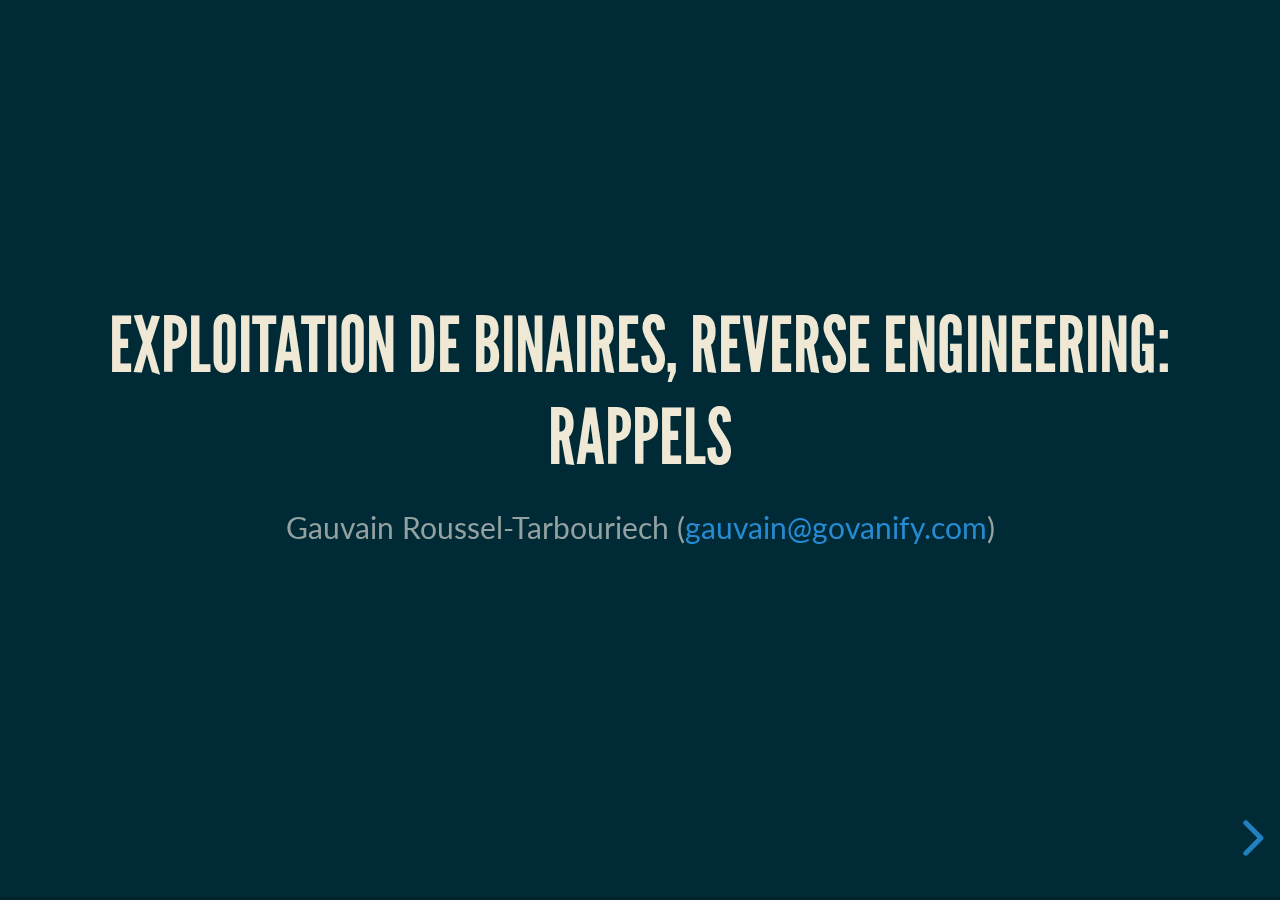
==== cours/99_rappels/slides/html/index.html @ c76b4693 "premiere version des rappels" ====
<!doctype html>
<html>
    <head>
        <meta charset="utf-8">
        <meta name="viewport" content="width=device-width, initial-scale=1.0, maximum-scale=1.0, user-scalable=no">

        <title>reveal.js</title>

        <link rel="stylesheet" href="css/reset.css">
        <link rel="stylesheet" href="css/reveal.css">
        <link rel="stylesheet" href="css/theme/moon.css">

        <!-- Theme used for syntax highlighting of code -->
        <link rel="stylesheet" href="lib/css/monokai.css">

        <!-- Printing and PDF exports -->
        <script>
            var link = document.createElement( 'link' );
link.rel = 'stylesheet';
link.type = 'text/css';
link.href = window.location.search.match( /print-pdf/gi ) ? 'css/print/pdf.css' : 'css/print/paper.css';
document.getElementsByTagName( 'head' )[0].appendChild( link );
        </script>
        <style>

section.ppc, div.log {
    -moz-box-sizing: border-box; -webkit-box-sizing: border-box; box-sizing: border-box;
}

table.sw, table.sw td, table.sw th {
    font-size: 90%;
    border-collapse: collapse;
    line-height: 1.2em;
    vertical-align: middle;
}

table.sw td {
    padding: 10px;
    border: 4px solid #EBE6D6;
}

table.sw th {
    padding: 10px;
    text-align: center;
    border: none;
    font-size: 130%;
}

table.ppc, table.ppc td, table.ppc th {
    font-size: 90%;
    border-collapse: collapse;
    line-height: 1.2em;
    vertical-align: middle;
}

table.ppc th, table.ppc td {
    padding: 10px;
    border: 4px solid #EBE6D6;
}
table.ppc .h td {
    width: 22%;
}
table.ppc th {
    width: 11%;
    text-align: center;
    font-family: monospace;
    font-size: 80%;
}
table.ppc tr.h td {
    font-weight: bold;
    text-align: center;
}
table.ppc code {
    font-size: 80%;
}
table.ppc td.dis {
    color: #355;
    background-color: #001c22;
    text-align: center;
    font-size: 75%;
}

table.ppc .active {
    background-color: #003c36;
    color: #c3d1d1;
}
table.ppc tr:first-child .active {
    background-color: #005036;
    color: #ebe6d6;
}
table.ppc tr:nth-child(5) td {
    height: 3.6em;
    text-align: center;
}
table.ppc tr:nth-child(4) td {
    height: 2.4em;
    text-align: center;
}
table.ppc .active.pc {
    background-color: #505c36;
}

table.ppc span.virt {
    font-size: 80%;
    font-weight: normal;
}

table.ppc .highlight {
    background-color: #502626;
}
table.ppc .highlight2 {
    background-color: #005026;
}

div.log {
    font-size: 90%;
    line-height: 1.2em;
    border: 4px solid #EBE6D6;
    margin-left: auto;
    margin-top: 10px;
    background-color: #00222a;
    height: 3.85em;
}
div.log p {
    margin: 0;
    display: block;
}
div.log p.old {
    color: #577;
}
div.log code {
    font-size: 90%;
    line-height: 1em;
}
div.logparent {
    display: table;
    width: 84%;
    margin-top: 35px;
    margin-left: 7%;
}
div.logparent > div {
    display: table-row;
}
div.logparent div.log {
    display: table-cell;
    color: yellow;
}
div.logparent div.loglabel {
    display: table-cell;
    text-align: right;
    padding-right: 20px;
    vertical-align: middle;
    width: 18%;
}

.hide {
    visibility: hidden;
}

.hl-yellow {
    color: #cc0;
}

.hl-white {
    color: #EBE6D6;
}

span.sha1sum {
    font-family: monospace;
    font-weight: bold;
    color: #eee;
}

span.overflow {
    background-color: #eee;
    color: #003c36;
    border: 1px solid #eee;
    border-radius: 5px;
}

section.waves svg {
    width: 1100px;
    height: 60px;
}

img.diagram {
    background: none !important;
    border: none !important;
    box-shadow: none !important;
}

        </style>
    </head>
    <body>
        <div class="reveal">
            <div class="slides">
                <section>
                    <h3>Exploitation de binaires, Reverse engineering: Rappels</h3>
                    <p>
                    <small>Gauvain Roussel-Tarbouriech (<a href="mailto:gauvain@govanify.com">gauvain@govanify.com</a>)</small>
                    </p>
                </section>

                <section>
                    <section>
                        <h2>Reverse engineering sous Ghidra</h2>
                        <p>
                        </p>
                        <p >Partez de ce que vous connaissez,
                        que ce soit un string ou l'entrypoint (si le binaire est
                        petit!)</p>
                        <p class="fragment" >Toutes les vues de Ghidra sont
                        synchronisées, sélectionnez dans une fenêtre pour voir
                        ce a quoi correspond cette selection dans une autre(i.e.
                        asm vs pseudocode)</p>

                    </section>
                    <section>
                        <h2>Pseudocode</h2>
                        <p>N'oubliez pas de retyper les variables et les
                        renommer selon vos déductions</p>
                        <p class="fragment" >Si un bout de code fait pas mal de
                        maths avec des constantes, cherchez ces constantes sur
                        votre moteur de recherche/GitHub</p> 
                        <p class="fragment" >Le pseucode n'est pas toujours
                        fiable, n'hésitez pas à comparer avec l'assembleur si
                        vous ne comprenez pas exactement une partie</p>
                    </section>
                    <section>
                        <h2>Pseudocode</h2>
                        <small>Si vous avez une variable pas
                            mal utilisée comme X+{1,2,3,4,8,...} alors c'est
                            surement soit un array soit une structure. Les
                            structures peuvent être créés automatiquement sous
                            ghira, et vous pouvez retyper la variable en array.
                            Gardez ce qui fait le plus sens!</small>
                        <img src="img/before-structs.png"></img>
                        <img src="img/after-structs.png"></img>
                    </section>
                    <section>
                        <h2>Les XRefs</h2>
                        <img src="img/xref.png"></img>
                        <p class="fragment" >Les XRefs vous permettent de
                        trouver comment et ou une fonction, constante ou valeur
                        globale est utilisée</p> 
                        <p class="fragment" >Lexique entre paranthèse: c = call,
                        R = read, W = write, * = inconnu</p>
                    </section>
                    <section>
                        <h2>Les XRefs</h2>
                        <p >Vous pouvez aussi trouver tous les
                        appels et utilisations de fonction dans une fonction
                        sélectionnée avec Windows&rarr;Function Call Trees</p> 
                        <img src="img/XRefs-tree.png"></img>
                    </section>
                    <section>
                        <h2>Reverse dynamique</h2>
                        <p class="fragment" >Utilisez gdb pour voir
                        dynamiquement comment certaines fonctions fonctionnent</p>
                        <p class="fragment" >Vous pouvez patcher temporairement
                        les valeurs de retour dans Ghidra pour voir si le
                        résultat est plus lisible dans le pseudocode right click
                        &rarr;Patch Instruction</p>
                    </section>


                </section>
                <section>

                    <section>
                        <h2>Mitigations</h2>
                        <p ><b>NX: No eXecute</b>:</br> rends la stack non exécutable.
                        Empêche l'exécution de shellcode</p>
                    </section>
                    <section>
                        <p ><b>ASLR: Address Space Layout
                            Randomization</b>:</br> rends les adresses de librairies, stack
                        et heap aléatoire à chaque exécution du programme.
                        Rends, entre autre, le ROP plus difficile</p>
                    </section>
                    <section>
                        <p ><b>PIE: Position Independant
                            Executable</b>:</br> mets le code assembleur du programme a une
                        région aléatoire de la mémoire à chaque exécution du
                        processus. Rends le ROP plus difficile</p>
                    </section>
                    <section>
                        <p ><b>Stack Cookie</b>:</br> Mets toute les variables
                        locales avant les variables de type buffer dans le stack et
                        ajoute une valeur
                        aléatoire avant la valeur de retour et la vérifie avant
                        chaque exécution. Rends le ROP plus difficile</p>
                    </section>
                </section>


                <section>
                    <section>
                        <h2>ROP</h2>
                        <p >Return Oriented Programming. C'est une technique
                        d'exploitation réutilisant du code déjà existant.
                        Indispensable si le NX est présent</p>
                        <p class="fragment" >Peux être exploité quand on peux
                        réécrire l'adresse de retour dans le stack(gràce a, par
                        exemple, un buffer overflow)</p>
                    </section>
                    <section>
                        <h2>Buffer overflow</h2>
                        <p >On écris par dela un buffer ce qui réécris l'adresse
                        de retour dans le stack</p>
                        <p class="fragment" >On peux savoir ou elle est réécrite
                        en créant un pattern de brujin et regardant quelle
                        valeur contient eip</p>
                        <p class="fragment" >Si le programme segfault avant de réécrire
                        cette adresse regardez la première valeur sur le stack
                        dans gdb au moment du ret fatidique</p>
                    </section>
                    <section>
                        <h2>Gadgets</h2>
                        <p>Un gadget est une partie de code assembleur finissant
                        par un ret, on peux en trouver avec <a
                           href="https://github.com/JonathanSalwan/ROPgadget">ROPgadget</a></p>
                        <p class="fragment">Ainsi le code s'exécute puis exécute
                        la prochaine adresse sur la ropchain</p>
                        <p class="fragment">Dans les prochaines slides, si le
                        registre dans lequel on pop n'est pas précisé il n'est
                        pas important, sinon il est crucial</p>
                    </section>

                    <section>
                        <h2>Arguments</h2>
                        <p>Chaque fonction prends des arguments soit sur le
                        stack soit sur un registre</p>
                        <p class="fragment">On peux le savoir pour une fonction
                        en particulier en regardant ghidra</p>
                        <p class="fragment">Si la fonction n'est pas présente,
                        faite un binaire de test sur la même plateforme avec la
                        même architecture! (32 vs 64bits)</p>
                    </section>
                    <section>
                        <h2>Arguments</h2>
                        <p>Exemple stack</p>
                        <img src="img/arg-stack.png"></img>
                        <p class="fragment" data-fragment-index="2">Exemple registre</p>
                        <img class="fragment" data-fragment-index="2" src="img/arg-reg.png"></img>
                    </section>
                    <section>
                        <h2>Arguments</h2>
                        <p>Imaginons que function_reg prenne en
                        argument le registre rdi et qu'on veuille faire l'appel
                        <code>function_reg(12)</code></p>
                    </section>
                    <section>
                        <h2>Arguments</h2>
                        <table class="ppc">
                            <tr>
                                <th class="pc">pop rdi; ret</th>
                                <th>12</th>
                                <th>fonction_reg</th>
                            </tr>
                            <tr>
                            </tr>
                        </table>
                        <div class="logparent">
                            <div class="log">
                                <p>rdi=inconnu</p>
                            </div>
                        </div>
                    </section>
                    <section>
                        <h2>Arguments</h2>
                        <table class="ppc">
                            <tr>
                                <th class="pc active">pop rdi; ret</th>
                                <th class="pc highlight">12</th>
                                <th>fonction_reg</th>
                            </tr>
                            <tr>
                            </tr>
                        </table>
                        <div class="logparent">
                            <div class="log">
                                <p class="old">rdi=inconnu</p>
                                <p>pop est exécuté, 12 est enlevé du stack, rdi=12</p>
                            </div>
                        </div>
                    </section>
                    <section>
                        <h2>Arguments</h2>
                        <table class="ppc">
                            <tr>
                                <th class="pc highlight">pop rdi; ret</th>
                                <th class="pc highlight">12</th>
                                <th>fonction_reg</th>
                            </tr>
                            <tr>
                            </tr>
                        </table>
                        <div class="logparent">
                            <div class="log">
                                <p class="old">rdi=inconnu</p>
                                <p class="old">pop est exécuté, 12 est enlevé du stack, rdi=12</p>
                                <p>ret est exécuté, on continue</p>
                            </div>
                        </div>
                    </section>
                    <section>
                        <h2>Arguments</h2>
                        <table class="ppc">
                            <tr>
                                <th class="pc highlight">pop rdi; ret</th>
                                <th class="pc highlight" >12</th>
                                <th class="pc active" >fonction_reg</th>
                            </tr>
                            <tr>
                            </tr>
                        </table>
                        <div class="logparent">
                            <div class="log">
                                <p class="old">pop est exécuté, 12 est enlevé du
                                stack, rdi=12</p>
                                <p class="old">ret est exécuté, on continue</p>
                                <p><code>function_reg</code> est exécuté</p>
                            </div>
                        </div>
                    </section>

                    <section>
                        <h2>Arguments</h2>
                        <p>Imaginons que function_stack prenne en
                            argument le Stack[+0x4] et qu'on veuille faire l'appel
                            <code>function_stack(12)</code></p>
                    </section>
                    <section>
                        <h2>Arguments</h2>
                        <table class="ppc">
                            <tr>
                                <th>Stack[0x0]</th>
                                <th>Stack[0x4]</th>
                                <th>Stack[0x8]</th>
                            </tr>
                            <tr>
                                <th>fonction_stack</th>
                                <th>pop; ret</th>
                                <th>12</th>
                            </tr>
                            <tr>
                            </tr>
                        </table>
                        <div class="logparent">
                            <div class="log">
                                <p><code>function_stack</code> n'est pas encore
                                appellé</p>
                            </div>
                        </div>

                    </section>
                    <section>
                        <h2>Arguments</h2>
                        <table class="ppc">
                            <tr>
                                <th class="pc highlight">Stack[-0x4]</th>
                                <th>Stack[0x0]</th>
                                <th class="pc active">Stack[0x4]</th>
                            </tr>
                            <tr>
                                <th class="pc highlight">fonction_stack</th>
                                <th>pop; ret</th>
                                <th class="pc active">12</th>
                            </tr>
                            <tr>
                            </tr>
                        </table>
                        <div class="logparent">
                            <div class="log">
                                <p class="old"><code>function_stack</code> n'est pas encore
                                appellé</p>
                                <p ><code>function_stack</code> est appelé, le stack se met à
                                jour, Stack[0x4] est utilisé comme argument</p>
                            </div>
                        </div>

                    </section>
                    <section>
                        <h2>Arguments</h2>
                        <table class="ppc">
                            <tr>
                                <th class="pc highlight">Stack[-0x8]</th>
                                <th class="pc highlight">Stack[-0x4]</th>
                                <th class="pc active">Stack[0x0]</th>
                            </tr>
                            <tr>
                                <th class="pc highlight">fonction_stack</th>
                                <th class="pc highlight">pop; ret</th>
                                <th class="pc active">12</th>
                            </tr>
                            <tr>
                            </tr>
                        </table>
                        <div class="logparent">
                            <div class="log">
                                <p class="old" ><code>function_stack</code> est appelé, le stack se met à
                                jour, Stack[0x4] est utilisé comme argument</p>
                                <p >Le stack est màj, pop est appellé et enlève
                                l'argument du stack</p>
                            </div>
                        </div>

                    </section>

                    <section>
                        <h2>Arguments</h2>
                        <table class="ppc">
                            <tr>
                                <th class="pc highlight">Stack[-0xC]</th>
                                <th class="pc highlight">Stack[-0x8]</th>
                                <th class="pc highlight">Stack[-0x4]</th>
                            </tr>
                            <tr>
                                <th class="pc highlight">fonction_stack</th>
                                <th class="pc highlight">pop; ret</th>
                                <th class="pc highlight">12</th>
                            </tr>
                            <tr>
                            </tr>
                        </table>
                        <div class="logparent">
                            <div class="log">
                                <p class="old">Le stack est màj, pop est appellé et enlève
                                l'argument du stack</p>
                                <p>Le stack est nettoyé, on peux continuer
                                l'exécution</p>
                            </div>
                        </div>

                    </section>




                    <section>
                        <h2>ret2libc</h2>
                        <p >On veux lancer un /bin/sh mais notre programme n'a
                        aucun gadget utile</p>
                        <ul>
                            <li class="fragment" >On obtiens l'adresse de la libc dans la
                                mémoire(infoleak)</li>
                            <li class="fragment" >On appelle system("/bin/sh")!</li>
                        </ul>
                        <p class="fragment"><b>Permets de palier au manque de gadgets utiles</b></p>
                    </section>
                    <section>
                        <h2>Infoleak</h2>
                        <p >2 cas possible pour du ROP/ret2libc:</p>
                        <ul>
                            <li class="fragment">Sans PIE et stack cookie: on peux faire une ropchain qui va
                                imprimer l'adresse de __libc_start_main
                                directement</li>
                            <li class="fragment">Avec PIE et stack cookie: on a besoin d'un infoleak nous
                                permettant de lire au minimum la stack. Un
                                string format peut faire l'affaire</li>
                        </ul>
                        <p class="fragment"><b>Un infoleak peut être utile dans bien d'autre cas!</b></p>
                    </section>




                </section>

                <section>
                    <h2>Race Condition</h2>
                    <p >Un bug logique dans lequel on peux modifier une variable
                    pendant que le programme l'utilise et ne la vérifie pas</p>
                    <p class="fragment" >Aussi appellée TOCTOU(Time Of Check
                    Time Of Use) pour les fous</p>
                    <p class="fragment" >Exemple: le programme écris dans un
                    fichier temporaire et le réutilise plus tard, on peux
                    réécrire ce fichier</p>
                </section>

                <section>
                    <h2>Command Injection</h2>
                    <p >Un bug logique possible lorsque l'on laisse
                    l'utilisateur renseigner des arguments d'une commande.</p>
                    <p class="fragment" >Si non sanitizé l'utilisateur peut
                    escape et exécuter les commandes qu'il veux, exemple: "cat
                    test;/bin/sh"</p>
                    <p class="fragment" >Un autre exemple connu: les
                    SQLi(injections SQL)</p>
                </section>

                <section>
                    <section>
                        <h2>Format String</h2>
                        <p >Un bug présent lorsqu'un programme printf un input que
                        l'utilisateur controle</p>
                        <p class="fragment" >Le printf charge ses arguments dans le
                        stack. Il est possible d'abuser cette technique afin de
                        jouer avec le stack</p>

                    </section>

                    <section>
                        <ul>
                            <li>%x: Affiche le paramètre en hexadécimal</li>
                            <li class="fragment" >%n: Ecris le nombre de charactères
                                imprimés dans l'argument traité en tant que liointeur</li>
                            <li class="fragment" >%.33d: Ecris 33 charactères</li>
                            <li class="fragment" >%2$x: affiche le second liaramètre dans
                                le stack. Fonctionne avec n'importe quels charactères
                                spéciaux de lirintf</li>
                        </ul>
                        <p class="fragment" >Exemple: %.65536d%35$n écris la valeur
                        65535(0x10000) sur l'élément liointé liar la 35ème valeur sur
                        le stack</p>
                    </section>
                </section>




            </div>
        </div>

        <script src="js/reveal.js"></script>

        <script>
            // More info about config & dependencies:
            // - https://github.com/hakimel/reveal.js#configuration
            // - https://github.com/hakimel/reveal.js#dependencies
            Reveal.initialize({
                hash: true,
                dependencies: [
                    { src: 'plugin/markdown/marked.js' },
                    { src: 'plugin/markdown/markdown.js' },
                    { src: 'plugin/highlight/highlight.js' },
                    { src: 'plugin/notes/notes.js', async: true }
                ]
            });
        </script>
    </body>
</html>
---- cours/99_rappels/slides/html/css/theme/moon.css ----
/**
 * Solarized Dark theme for reveal.js.
 * Author: Achim Staebler
 */
@import url(../../lib/font/league-gothic/league-gothic.css);
@import url(https://fonts.googleapis.com/css?family=Lato:400,700,400italic,700italic);
/**
 * Solarized colors by Ethan Schoonover
 */
html * {
  color-profile: sRGB;
  rendering-intent: auto; }

/*********************************************
 * GLOBAL STYLES
 *********************************************/
body {
  background: #002b36;
  background-color: #002b36; }

.reveal {
  font-family: "Lato", sans-serif;
  font-size: 40px;
  font-weight: normal;
  color: #93a1a1; }

::selection {
  color: #fff;
  background: #d33682;
  text-shadow: none; }

::-moz-selection {
  color: #fff;
  background: #d33682;
  text-shadow: none; }

.reveal .slides section,
.reveal .slides section > section {
  line-height: 1.3;
  font-weight: inherit; }

/*********************************************
 * HEADERS
 *********************************************/
.reveal h1,
.reveal h2,
.reveal h3,
.reveal h4,
.reveal h5,
.reveal h6 {
  margin: 0 0 20px 0;
  color: #eee8d5;
  font-family: "League Gothic", Impact, sans-serif;
  font-weight: normal;
  line-height: 1.2;
  letter-spacing: normal;
  text-transform: uppercase;
  text-shadow: none;
  word-wrap: break-word; }

.reveal h1 {
  font-size: 3.77em; }

.reveal h2 {
  font-size: 2.11em; }

.reveal h3 {
  font-size: 1.55em; }

.reveal h4 {
  font-size: 1em; }

.reveal h1 {
  text-shadow: none; }

/*********************************************
 * OTHER
 *********************************************/
.reveal p {
  margin: 20px 0;
  line-height: 1.3; }

/* Ensure certain elements are never larger than the slide itself */
.reveal img,
.reveal video,
.reveal iframe {
  max-width: 95%;
  max-height: 95%; }

.reveal strong,
.reveal b {
  font-weight: bold; }

.reveal em {
  font-style: italic; }

.reveal ol,
.reveal dl,
.reveal ul {
  display: inline-block;
  text-align: left;
  margin: 0 0 0 1em; }

.reveal ol {
  list-style-type: decimal; }

.reveal ul {
  list-style-type: disc; }

.reveal ul ul {
  list-style-type: square; }

.reveal ul ul ul {
  list-style-type: circle; }

.reveal ul ul,
.reveal ul ol,
.reveal ol ol,
.reveal ol ul {
  display: block;
  margin-left: 40px; }

.reveal dt {
  font-weight: bold; }

.reveal dd {
  margin-left: 40px; }

.reveal blockquote {
  display: block;
  position: relative;
  width: 70%;
  margin: 20px auto;
  padding: 5px;
  font-style: italic;
  background: rgba(255, 255, 255, 0.05);
  box-shadow: 0px 0px 2px rgba(0, 0, 0, 0.2); }

.reveal blockquote p:first-child,
.reveal blockquote p:last-child {
  display: inline-block; }

.reveal q {
  font-style: italic; }

.reveal pre {
  display: block;
  position: relative;
  width: 90%;
  margin: 20px auto;
  text-align: left;
  font-size: 0.55em;
  font-family: monospace;
  line-height: 1.2em;
  word-wrap: break-word;
  box-shadow: 0px 5px 15px rgba(0, 0, 0, 0.15); }

.reveal code {
  font-family: monospace;
  text-transform: none; }

.reveal pre code {
  display: block;
  padding: 5px;
  overflow: auto;
  max-height: 400px;
  word-wrap: normal; }

.reveal table {
  margin: auto;
  border-collapse: collapse;
  border-spacing: 0; }

.reveal table th {
  font-weight: bold; }

.reveal table th,
.reveal table td {
  text-align: left;
  padding: 0.2em 0.5em 0.2em 0.5em;
  border-bottom: 1px solid; }

.reveal table th[align="center"],
.reveal table td[align="center"] {
  text-align: center; }

.reveal table th[align="right"],
.reveal table td[align="right"] {
  text-align: right; }

.reveal table tbody tr:last-child th,
.reveal table tbody tr:last-child td {
  border-bottom: none; }

.reveal sup {
  vertical-align: super;
  font-size: smaller; }

.reveal sub {
  vertical-align: sub;
  font-size: smaller; }

.reveal small {
  display: inline-block;
  font-size: 0.6em;
  line-height: 1.2em;
  vertical-align: top; }

.reveal small * {
  vertical-align: top; }

/*********************************************
 * LINKS
 *********************************************/
.reveal a {
  color: #268bd2;
  text-decoration: none;
  -webkit-transition: color .15s ease;
  -moz-transition: color .15s ease;
  transition: color .15s ease; }

.reveal a:hover {
  color: #78b9e6;
  text-shadow: none;
  border: none; }

.reveal .roll span:after {
  color: #fff;
  background: #1a6091; }

/*********************************************
 * IMAGES
 *********************************************/
.reveal section img {
  margin: 15px 0px;
  background: rgba(255, 255, 255, 0.12);
  border: 4px solid #93a1a1;
  box-shadow: 0 0 10px rgba(0, 0, 0, 0.15); }

.reveal section img.plain {
  border: 0;
  box-shadow: none; }

.reveal a img {
  -webkit-transition: all .15s linear;
  -moz-transition: all .15s linear;
  transition: all .15s linear; }

.reveal a:hover img {
  background: rgba(255, 255, 255, 0.2);
  border-color: #268bd2;
  box-shadow: 0 0 20px rgba(0, 0, 0, 0.55); }

/*********************************************
 * NAVIGATION CONTROLS
 *********************************************/
.reveal .controls {
  color: #268bd2; }

/*********************************************
 * PROGRESS BAR
 *********************************************/
.reveal .progress {
  background: rgba(0, 0, 0, 0.2);
  color: #268bd2; }

.reveal .progress span {
  -webkit-transition: width 800ms cubic-bezier(0.26, 0.86, 0.44, 0.985);
  -moz-transition: width 800ms cubic-bezier(0.26, 0.86, 0.44, 0.985);
  transition: width 800ms cubic-bezier(0.26, 0.86, 0.44, 0.985); }

/*********************************************
 * PRINT BACKGROUND
 *********************************************/
@media print {
  .backgrounds {
    background-color: #002b36; } }
---- cours/99_rappels/slides/html/lib/css/monokai.css ----
/*
Monokai style - ported by Luigi Maselli - http://grigio.org
*/

.hljs {
  display: block;
  overflow-x: auto;
  padding: 0.5em;
  background: #272822;
  color: #ddd;
}

.hljs-tag,
.hljs-keyword,
.hljs-selector-tag,
.hljs-literal,
.hljs-strong,
.hljs-name {
  color: #f92672;
}

.hljs-code {
  color: #66d9ef;
}

.hljs-class .hljs-title {
  color: white;
}

.hljs-attribute,
.hljs-symbol,
.hljs-regexp,
.hljs-link {
  color: #bf79db;
}

.hljs-string,
.hljs-bullet,
.hljs-subst,
.hljs-title,
.hljs-section,
.hljs-emphasis,
.hljs-type,
.hljs-built_in,
.hljs-builtin-name,
.hljs-selector-attr,
.hljs-selector-pseudo,
.hljs-addition,
.hljs-variable,
.hljs-template-tag,
.hljs-template-variable {
  color: #a6e22e;
}

.hljs-comment,
.hljs-quote,
.hljs-deletion,
.hljs-meta {
  color: #75715e;
}

.hljs-keyword,
.hljs-selector-tag,
.hljs-literal,
.hljs-doctag,
.hljs-title,
.hljs-section,
.hljs-type,
.hljs-selector-id {
  font-weight: bold;
}
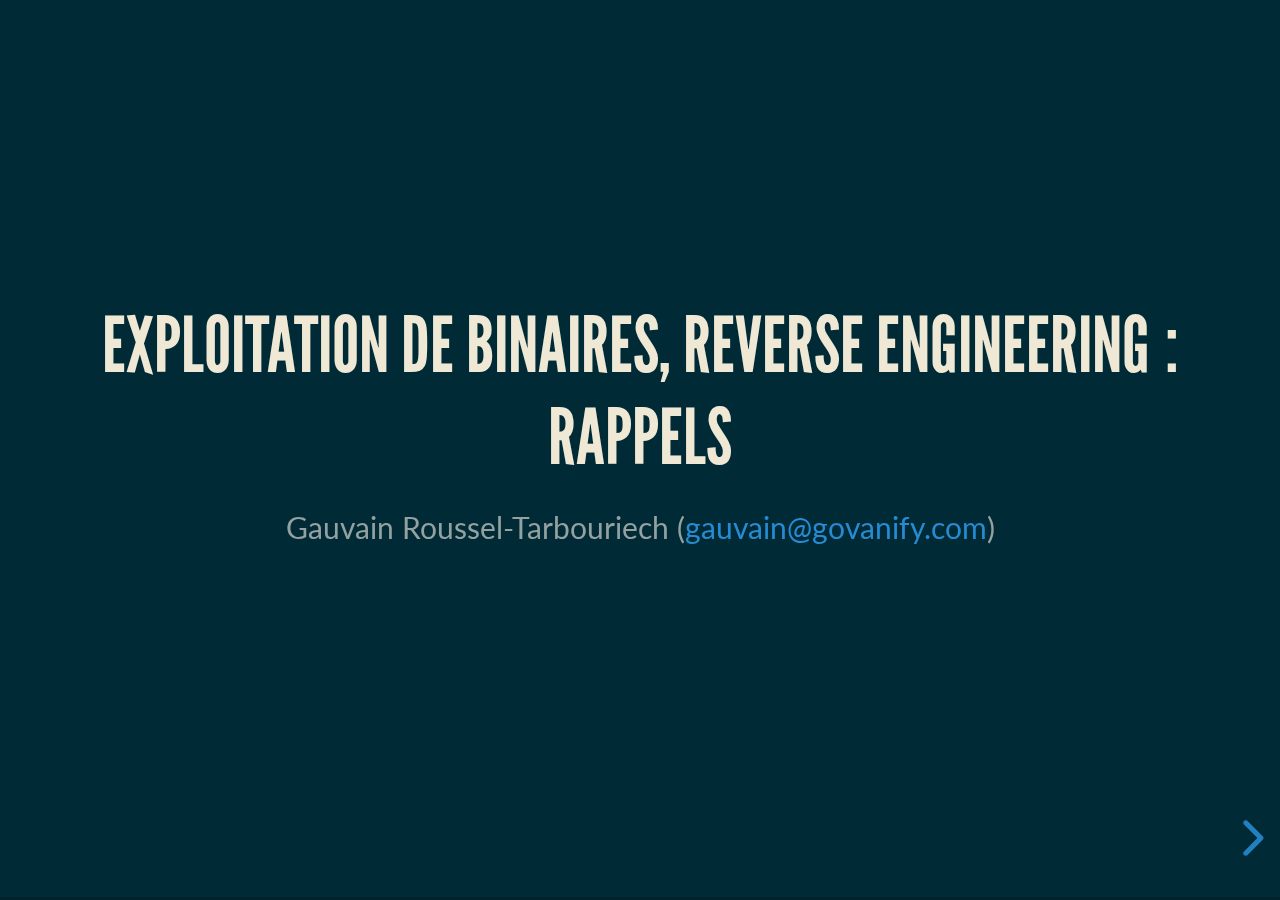
==== commit 1a9edb48: "proofread et fix" ====
--- a/cours/99_rappels/slides/html/index.html
+++ b/cours/99_rappels/slides/html/index.html
@@ -195,7 +195,7 @@
         <div class="reveal">
             <div class="slides">
                 <section>
-                    <h3>Exploitation de binaires, Reverse engineering: Rappels</h3>
+                    <h3>Exploitation de binaires, Reverse engineering : Rappels</h3>
                     <p>
                     <small>Gauvain Roussel-Tarbouriech (<a href="mailto:gauvain@govanify.com">gauvain@govanify.com</a>)</small>
                     </p>
@@ -207,33 +207,33 @@
                         <p>
                         </p>
                         <p >Partez de ce que vous connaissez,
-                        que ce soit un string ou l'entrypoint (si le binaire est
-                        petit!)</p>
+                        que ce soit un string ou l’entrypoint (si le binaire est
+                        petit !)</p>
                         <p class="fragment" >Toutes les vues de Ghidra sont
                         synchronisées, sélectionnez dans une fenêtre pour voir
-                        ce a quoi correspond cette selection dans une autre(i.e.
-                        asm vs pseudocode)</p>
+                        ce a quoi correspond cette selection dans une autre (c-à-d
+                        asm vs. pseudocode)</p>
 
                     </section>
                     <section>
                         <h2>Pseudocode</h2>
-                        <p>N'oubliez pas de retyper les variables et les
+                        <p>N’oubliez pas de retyper les variables et les
                         renommer selon vos déductions</p>
                         <p class="fragment" >Si un bout de code fait pas mal de
                         maths avec des constantes, cherchez ces constantes sur
                         votre moteur de recherche/GitHub</p> 
-                        <p class="fragment" >Le pseucode n'est pas toujours
-                        fiable, n'hésitez pas à comparer avec l'assembleur si
+                        <p class="fragment" >Le pseucode n’est pas toujours
+                        fiable, n’hésitez pas à comparer avec l’assembleur si
                         vous ne comprenez pas exactement une partie</p>
                     </section>
                     <section>
                         <h2>Pseudocode</h2>
                         <small>Si vous avez une variable pas
-                            mal utilisée comme X+{1,2,3,4,8,...} alors c'est
+                            mal utilisée comme X+{1,2,3,4,8,...} alors c’est
                             surement soit un array soit une structure. Les
                             structures peuvent être créés automatiquement sous
                             ghira, et vous pouvez retyper la variable en array.
-                            Gardez ce qui fait le plus sens!</small>
+                            Gardez ce qui fait le plus sens !</small>
                         <img src="img/before-structs.png"></img>
                         <img src="img/after-structs.png"></img>
                     </section>
@@ -243,7 +243,7 @@
                         <p class="fragment" >Les XRefs vous permettent de
                         trouver comment et ou une fonction, constante ou valeur
                         globale est utilisée</p> 
-                        <p class="fragment" >Lexique entre paranthèse: c = call,
+                        <p class="fragment" >Lexique entre paranthèse : c = call,
                         R = read, W = write, * = inconnu</p>
                     </section>
                     <section>
@@ -260,7 +260,7 @@
                         <p class="fragment" >Vous pouvez patcher temporairement
                         les valeurs de retour dans Ghidra pour voir si le
                         résultat est plus lisible dans le pseudocode right click
-                        &rarr;Patch Instruction</p>
+                        &rarr; Patch Instruction</p>
                     </section>
 
 
@@ -269,24 +269,24 @@
 
                     <section>
                         <h2>Mitigations</h2>
-                        <p ><b>NX: No eXecute</b>:</br> rends la stack non exécutable.
-                        Empêche l'exécution de shellcode</p>
-                    </section>
-                    <section>
-                        <p ><b>ASLR: Address Space Layout
-                            Randomization</b>:</br> rends les adresses de librairies, stack
+                        <p ><b>NX (No eXecute)</b> :</br> rend la stack non exécutable.
+                        Empêche l’exécution de shellcode</p>
+                    </section>
+                    <section>
+                        <p ><b>ASLR (Address Space Layout
+                            Randomization)</b> :</br> rend les adresses de librairies, stack
                         et heap aléatoire à chaque exécution du programme.
                         Rends, entre autre, le ROP plus difficile</p>
                     </section>
                     <section>
-                        <p ><b>PIE: Position Independant
-                            Executable</b>:</br> mets le code assembleur du programme a une
+                        <p ><b>PIE (Position Independant
+                            Executable)</b> :</br> met le code assembleur du programme a une
                         région aléatoire de la mémoire à chaque exécution du
                         processus. Rends le ROP plus difficile</p>
                     </section>
                     <section>
-                        <p ><b>Stack Cookie</b>:</br> Mets toute les variables
-                        locales avant les variables de type buffer dans le stack et
+                        <p ><b>Stack Cookie</b> :</br> met toutes les variables
+                        locales avant les variables de type buffer dans la stack et
                         ajoute une valeur
                         aléatoire avant la valeur de retour et la vérifie avant
                         chaque exécution. Rends le ROP plus difficile</p>
@@ -297,45 +297,45 @@
                 <section>
                     <section>
                         <h2>ROP</h2>
-                        <p >Return Oriented Programming. C'est une technique
-                        d'exploitation réutilisant du code déjà existant.
+                        <p >Return Oriented Programming. C’est une technique
+                        d’exploitation réutilisant du code déjà existant.
                         Indispensable si le NX est présent</p>
-                        <p class="fragment" >Peux être exploité quand on peux
-                        réécrire l'adresse de retour dans le stack(gràce a, par
+                        <p class="fragment" >Peut être exploité quand on peut
+                        réécrire l’adresse de retour dans la stack (grace à, par
                         exemple, un buffer overflow)</p>
                     </section>
                     <section>
                         <h2>Buffer overflow</h2>
-                        <p >On écris par dela un buffer ce qui réécris l'adresse
-                        de retour dans le stack</p>
-                        <p class="fragment" >On peux savoir ou elle est réécrite
+                        <p >On écrit par-delà un buffer ce qui réécrit l’adresse
+                        de retour dans la stack</p>
+                        <p class="fragment" >On peut savoir où elle est réécrite
                         en créant un pattern de brujin et regardant quelle
-                        valeur contient eip</p>
+			valeur contient <code>eip</code></p>
                         <p class="fragment" >Si le programme segfault avant de réécrire
-                        cette adresse regardez la première valeur sur le stack
-                        dans gdb au moment du ret fatidique</p>
+                        cette adresse regardez la première valeur sur la stack
+			dans gdb au moment du <code>ret</code> fatidique</p>
                     </section>
                     <section>
                         <h2>Gadgets</h2>
                         <p>Un gadget est une partie de code assembleur finissant
-                        par un ret, on peux en trouver avec <a
+                        par un ret, on peut en trouver avec <a
                            href="https://github.com/JonathanSalwan/ROPgadget">ROPgadget</a></p>
-                        <p class="fragment">Ainsi le code s'exécute puis exécute
+                        <p class="fragment">Ainsi le code s’exécute puis exécute
                         la prochaine adresse sur la ropchain</p>
                         <p class="fragment">Dans les prochaines slides, si le
-                        registre dans lequel on pop n'est pas précisé il n'est
+                        registre dans lequel on pop n’est pas précisé il n’est
                         pas important, sinon il est crucial</p>
                     </section>
 
                     <section>
                         <h2>Arguments</h2>
-                        <p>Chaque fonction prends des arguments soit sur le
+                        <p>Chaque fonction prends des arguments soit sur la
                         stack soit sur un registre</p>
-                        <p class="fragment">On peux le savoir pour une fonction
+                        <p class="fragment">On peut le savoir pour une fonction
                         en particulier en regardant ghidra</p>
-                        <p class="fragment">Si la fonction n'est pas présente,
-                        faite un binaire de test sur la même plateforme avec la
-                        même architecture! (32 vs 64bits)</p>
+                        <p class="fragment">Si la fonction n’est pas présente,
+                        faites un binaire de test sur la même plateforme avec la
+                        même architecture ! (32 vs. 64bits)</p>
                     </section>
                     <section>
                         <h2>Arguments</h2>
@@ -347,10 +347,10 @@
                     <section>
                         <h2>Arguments</h2>
                         <p>Imaginons que function_reg prenne en
-                        argument le registre rdi et qu'on veuille faire l'appel
+                        argument le registre rdi et qu’on veuille faire l’appel
                         <code>function_reg(12)</code></p>
                     </section>
-                    <section>
+                    <section data-transition="none">
                         <h2>Arguments</h2>
                         <table class="ppc">
                             <tr>
@@ -367,7 +367,7 @@
                             </div>
                         </div>
                     </section>
-                    <section>
+                    <section data-transition="none">
                         <h2>Arguments</h2>
                         <table class="ppc">
                             <tr>
@@ -381,11 +381,11 @@
                         <div class="logparent">
                             <div class="log">
                                 <p class="old">rdi=inconnu</p>
-                                <p>pop est exécuté, 12 est enlevé du stack, rdi=12</p>
-                            </div>
-                        </div>
-                    </section>
-                    <section>
+                                <p>pop est exécuté, 12 est enlevé de la stack, rdi=12</p>
+                            </div>
+                        </div>
+                    </section>
+                    <section data-transition="none">
                         <h2>Arguments</h2>
                         <table class="ppc">
                             <tr>
@@ -399,12 +399,12 @@
                         <div class="logparent">
                             <div class="log">
                                 <p class="old">rdi=inconnu</p>
-                                <p class="old">pop est exécuté, 12 est enlevé du stack, rdi=12</p>
+                                <p class="old">pop est exécuté, 12 est enlevé de la stack, rdi=12</p>
                                 <p>ret est exécuté, on continue</p>
                             </div>
                         </div>
                     </section>
-                    <section>
+                    <section data-transition="none">
                         <h2>Arguments</h2>
                         <table class="ppc">
                             <tr>
@@ -417,7 +417,7 @@
                         </table>
                         <div class="logparent">
                             <div class="log">
-                                <p class="old">pop est exécuté, 12 est enlevé du
+                                <p class="old">pop est exécuté, 12 est enlevé de la
                                 stack, rdi=12</p>
                                 <p class="old">ret est exécuté, on continue</p>
                                 <p><code>function_reg</code> est exécuté</p>
@@ -428,10 +428,10 @@
                     <section>
                         <h2>Arguments</h2>
                         <p>Imaginons que function_stack prenne en
-                            argument le Stack[+0x4] et qu'on veuille faire l'appel
+                            argument le Stack[+0x4] et qu’on veuille faire l’appel
                             <code>function_stack(12)</code></p>
                     </section>
-                    <section>
+                    <section data-transition="none">
                         <h2>Arguments</h2>
                         <table class="ppc">
                             <tr>
@@ -449,13 +449,13 @@
                         </table>
                         <div class="logparent">
                             <div class="log">
-                                <p><code>function_stack</code> n'est pas encore
+                                <p><code>function_stack</code> n’est pas encore
                                 appellé</p>
                             </div>
                         </div>
 
                     </section>
-                    <section>
+                    <section data-transition="none">
                         <h2>Arguments</h2>
                         <table class="ppc">
                             <tr>
@@ -473,15 +473,15 @@
                         </table>
                         <div class="logparent">
                             <div class="log">
-                                <p class="old"><code>function_stack</code> n'est pas encore
+                                <p class="old"><code>function_stack</code> n’est pas encore
                                 appellé</p>
-                                <p ><code>function_stack</code> est appelé, le stack se met à
+                                <p ><code>function_stack</code> est appelé, la stack se met à
                                 jour, Stack[0x4] est utilisé comme argument</p>
                             </div>
                         </div>
 
                     </section>
-                    <section>
+                    <section data-transition="none">
                         <h2>Arguments</h2>
                         <table class="ppc">
                             <tr>
@@ -499,16 +499,16 @@
                         </table>
                         <div class="logparent">
                             <div class="log">
-                                <p class="old" ><code>function_stack</code> est appelé, le stack se met à
+                                <p class="old" ><code>function_stack</code> est appelé, la stack se met à
                                 jour, Stack[0x4] est utilisé comme argument</p>
                                 <p >Le stack est màj, pop est appellé et enlève
-                                l'argument du stack</p>
-                            </div>
-                        </div>
-
-                    </section>
-
-                    <section>
+                                l’argument de la stack</p>
+                            </div>
+                        </div>
+
+                    </section>
+
+                    <section data-transition="none">
                         <h2>Arguments</h2>
                         <table class="ppc">
                             <tr>
@@ -527,12 +527,18 @@
                         <div class="logparent">
                             <div class="log">
                                 <p class="old">Le stack est màj, pop est appellé et enlève
-                                l'argument du stack</p>
-                                <p>Le stack est nettoyé, on peux continuer
-                                l'exécution</p>
-                            </div>
-                        </div>
-
+                                l’argument de la stack</p>
+                                <p>Le stack est nettoyé, on peut continuer
+                                l’exécution</p>
+                            </div>
+                        </div>
+
+                    </section>
+                    <section>
+                        <h2>Arguments</h2>
+                        <p >P.S: Si on a plus d'un argument sur la stack il faudra
+                        trouver un gadget avec autant de pop que d'arguments
+                        suivi d'un ret. </p>
                     </section>
 
 
@@ -540,27 +546,27 @@
 
                     <section>
                         <h2>ret2libc</h2>
-                        <p >On veux lancer un /bin/sh mais notre programme n'a
+                        <p >On veux lancer un /bin/sh mais notre programme n’a
                         aucun gadget utile</p>
                         <ul>
-                            <li class="fragment" >On obtiens l'adresse de la libc dans la
-                                mémoire(infoleak)</li>
-                            <li class="fragment" >On appelle system("/bin/sh")!</li>
+                            <li class="fragment" >On obtiens l’adresse de la libc dans la
+                                mémoire (infoleak)</li>
+			    <li class="fragment" >On appelle <code>system("/bin/sh")</code> !</li>
                         </ul>
-                        <p class="fragment"><b>Permets de palier au manque de gadgets utiles</b></p>
+                        <p class="fragment"><b>Permet de palier au manque de gadgets utiles</b></p>
                     </section>
                     <section>
                         <h2>Infoleak</h2>
-                        <p >2 cas possible pour du ROP/ret2libc:</p>
+                        <p >Deux cas possible pour du ROP/ret2libc :</p>
                         <ul>
-                            <li class="fragment">Sans PIE et stack cookie: on peux faire une ropchain qui va
-                                imprimer l'adresse de __libc_start_main
+                            <li class="fragment">Sans PIE et stack cookie : on peut faire une ropchain qui va
+                                imprimer l’adresse de __libc_start_main
                                 directement</li>
-                            <li class="fragment">Avec PIE et stack cookie: on a besoin d'un infoleak nous
+                            <li class="fragment">Avec PIE et stack cookie : on a besoin d’un infoleak nous
                                 permettant de lire au minimum la stack. Un
-                                string format peut faire l'affaire</li>
+                                string format peut faire l’affaire</li>
                         </ul>
-                        <p class="fragment"><b>Un infoleak peut être utile dans bien d'autre cas!</b></p>
+                        <p class="fragment"><b>Un infoleak peut être utile dans bien d’autre cas !</b></p>
                     </section>
 
 
@@ -570,50 +576,50 @@
 
                 <section>
                     <h2>Race Condition</h2>
-                    <p >Un bug logique dans lequel on peux modifier une variable
-                    pendant que le programme l'utilise et ne la vérifie pas</p>
-                    <p class="fragment" >Aussi appellée TOCTOU(Time Of Check
+                    <p >Un bug logique dans lequel on peut modifier une variable
+                    pendant que le programme l’utilise et ne la vérifie pas</p>
+                    <p class="fragment" >Aussi appellée TOCTOU (Time Of Check
                     Time Of Use) pour les fous</p>
-                    <p class="fragment" >Exemple: le programme écris dans un
-                    fichier temporaire et le réutilise plus tard, on peux
+                    <p class="fragment" >Exemple : le programme écrit dans un
+                    fichier temporaire et le réutilise plus tard, on peut
                     réécrire ce fichier</p>
                 </section>
 
                 <section>
                     <h2>Command Injection</h2>
-                    <p >Un bug logique possible lorsque l'on laisse
-                    l'utilisateur renseigner des arguments d'une commande.</p>
-                    <p class="fragment" >Si non sanitizé l'utilisateur peut
-                    escape et exécuter les commandes qu'il veux, exemple: "cat
+                    <p >Un bug logique possible lorsqu’on laisse
+                    l’utilisateur renseigner des arguments d’une commande.</p>
+                    <p class="fragment" >Si non-sanitisés, l’utilisateur peut
+                    escape et exécuter les commandes qu’il veux, exemple : "cat
                     test;/bin/sh"</p>
-                    <p class="fragment" >Un autre exemple connu: les
-                    SQLi(injections SQL)</p>
+                    <p class="fragment" >Un autre exemple connu : les
+                    SQLi (injections SQL)</p>
                 </section>
 
                 <section>
                     <section>
                         <h2>Format String</h2>
-                        <p >Un bug présent lorsqu'un programme printf un input que
-                        l'utilisateur controle</p>
-                        <p class="fragment" >Le printf charge ses arguments dans le
-                        stack. Il est possible d'abuser cette technique afin de
-                        jouer avec le stack</p>
+                        <p >Un bug présent lorsqu’un programme printf un input que
+                        l’utilisateur controle</p>
+                        <p class="fragment" >Le printf charge ses arguments dans la
+                        stack. Il est possible d’abuser cette technique afin de
+                        jouer avec la stack</p>
 
                     </section>
 
                     <section>
                         <ul>
-                            <li>%x: Affiche le paramètre en hexadécimal</li>
-                            <li class="fragment" >%n: Ecris le nombre de charactères
-                                imprimés dans l'argument traité en tant que liointeur</li>
-                            <li class="fragment" >%.33d: Ecris 33 charactères</li>
-                            <li class="fragment" >%2$x: affiche le second liaramètre dans
-                                le stack. Fonctionne avec n'importe quels charactères
-                                spéciaux de lirintf</li>
+                            <li>%x : Affiche le paramètre en hexadécimal</li>
+                            <li class="fragment" >%n : Écrit le nombre de charactères
+                                imprimés dans l’argument traité en tant que pointeur</li>
+                            <li class="fragment" >%.33d : Écrit 33 charactères</li>
+                            <li class="fragment" >%2$x : Affiche le second paramètre dans
+                                la stack. Fonctionne avec n’importe quels charactères
+                                spéciaux de printf</li>
                         </ul>
-                        <p class="fragment" >Exemple: %.65536d%35$n écris la valeur
-                        65535(0x10000) sur l'élément liointé liar la 35ème valeur sur
-                        le stack</p>
+                        <p class="fragment" >Exemple : %.65536d%35$n écrit la valeur
+                        65535 (0x10000) sur l’élément pointé par la 35ème valeur sur
+                        la stack</p>
                     </section>
                 </section>
 
